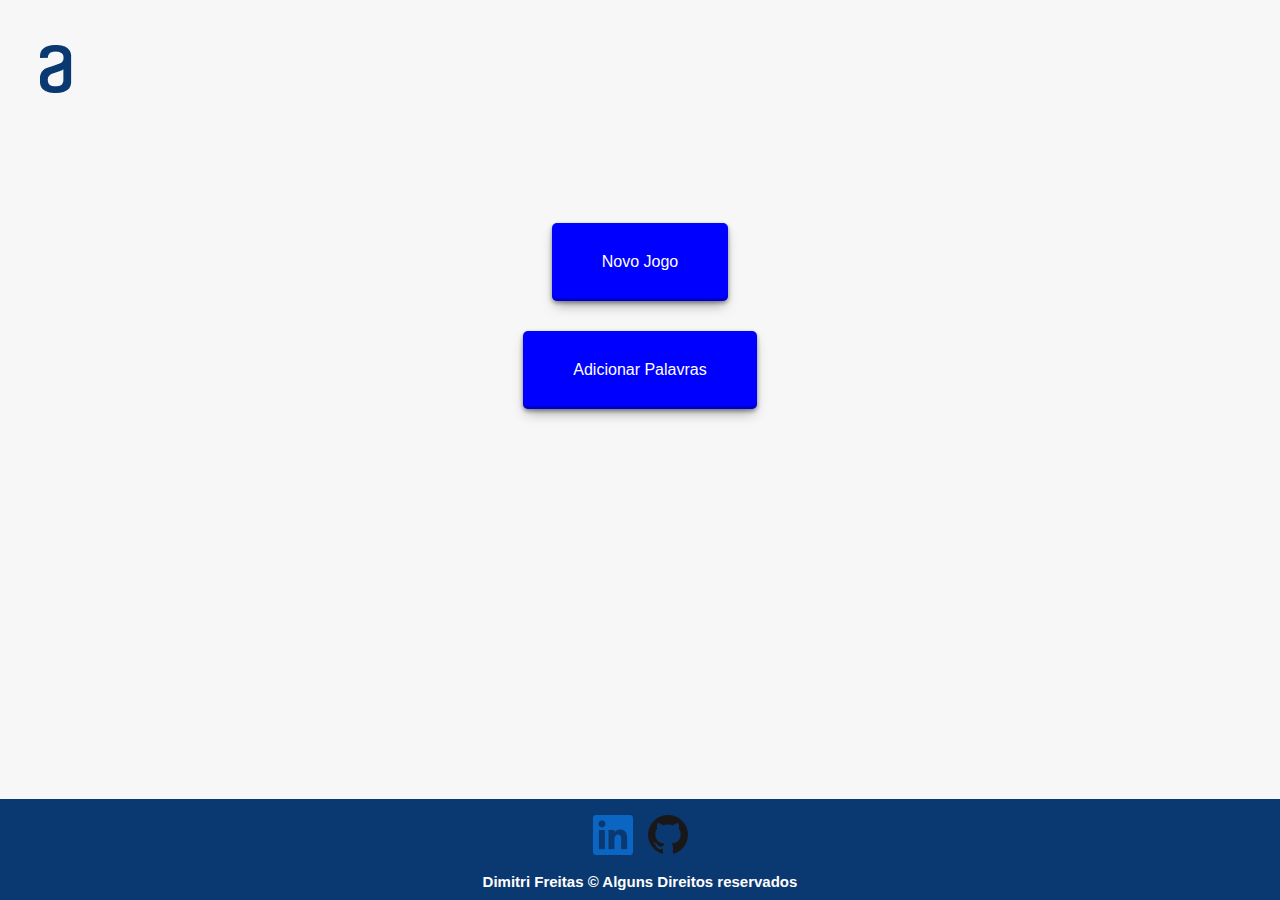
==== index.html @ 4dc50dac "Primeiro commit" ====
<!DOCTYPE html>
<html lang="pt-br">

<head>
  <meta charset="UTF-8">
  <meta http-equiv="X-UA-Compatible" content="IE=edge">
  <meta name="viewport" content="width=device-width, initial-scale=1.0">
  <title>Jogo da forca</title>
  <link rel="stylesheet" href="/css/style.css">
</head>

<body>
  <header class="header">
    <img src="img/logo.png" alt="">
  </header>

  <div class="menu">
    <a href="jogo.html">Novo Jogo</a>
    <a href="palavra.html">Adicionar Palavras</a>
  </div>
  <footer class="footer">
    <section>
      <a href="www.linkedin.com/in/dimitri13"><img src="img/linkedin.png" alt=""></a>
      <a href="https://github.com/Dimitri13Freitas"><img src="img/git.png" alt=""></a>
    </section>
    <p>Dimitri Freitas &copy; Alguns Direitos reservados</p>
  </footer>

  <script src="js/script.js"></script>
</body>

</html>
---- css/style.css ----
/*Geral*/
* {
  margin:0;
  padding:0;
  text-decoration: none;
}
body {
  font-family: Arial, Helvetica, sans-serif;
  background-color: #f7f7f7;
}

/*Header*/
.header {
  display: flex;
  padding:45px 0 40px 40px;
  align-items: flex-end;
  gap:50px;
}
.header a {
  display: inline;
  background-color: blue;
  color:white;
  padding:10px 20px;
  font-size:14px;
  border-radius:5px;
  box-shadow: rgba(0, 0, 0, 0.4) 0px 2px 4px, rgba(0, 0, 0, 0.3) 0px 7px 13px -3px, rgba(0, 0, 0, 0.2) 0px -3px 0px inset;
  transition: 0.3s;
}
.header a:hover {
  transform: translateY(2px);
  box-shadow: none;
}

/*Menu*/
.menu a {
  display: block;
  background-color: blue;
  color:white;
  padding:30px 50px;
  border-radius:5px;
  transition: 0.3s;
  box-shadow: rgba(0, 0, 0, 0.4) 0px 2px 4px, rgba(0, 0, 0, 0.3) 0px 7px 13px -3px, rgba(0, 0, 0, 0.2) 0px -3px 0px inset;
}
.menu a:hover {
  transform: translateY(2px);
  box-shadow: none;
}
.menu {
  margin-top:90px;
  display:flex;
  flex-direction: column;
  align-items: center;
  gap:30px;
}

/*Adicionar Palavra*/
.palavra {
  margin:65px auto;
  max-width: 900px;
}
.palavra input{
  margin-left:10px;
  max-width:225px;
  padding:5px 15px 5px 5px;
  color:#0a3871;
  border:none;
  font-size:24px;
  background-color:#f7f7f7;
  resize: none;
}
.palavra input::placeholder{
  font-size:24px;
  color:#0a3871;
  font-family: Arial, Helvetica, sans-serif;
}
.palavra button {
  margin:5px 0 10px 10px;
  padding:20px 65px;
  border:none;
  background-color: blue;
  color:white;
  border-radius:5px;
  font-size: 16px;
  box-shadow: rgba(0, 0, 0, 0.4) 0px 2px 4px, rgba(0, 0, 0, 0.3) 0px 7px 13px -3px, rgba(0, 0, 0, 0.2) 0px -3px 0px inset;
  transition: 0.3s;
}
.palavra button:hover {
  transform: translateY(2px);
  box-shadow: none;
}
.aviso {
  margin-top:70px;
  margin-left:10px;
  display: flex;
  gap:10px;
  align-items: center;
  color:#495057;
}

/*Footer*/
.footer {
  font-size: 15px;
	width: 100%;
	background-color: #0a3871;
	padding: 16px 0 10px 0;
	position: fixed;
	bottom: 0;
}
.footer p {
  text-align: center;
  color: white;
  margin-top:15px;
  font-weight: bold;
}
.footer section{
  margin-bottom:10px;
  display: flex;
  justify-content: center;
  gap:15px;
}
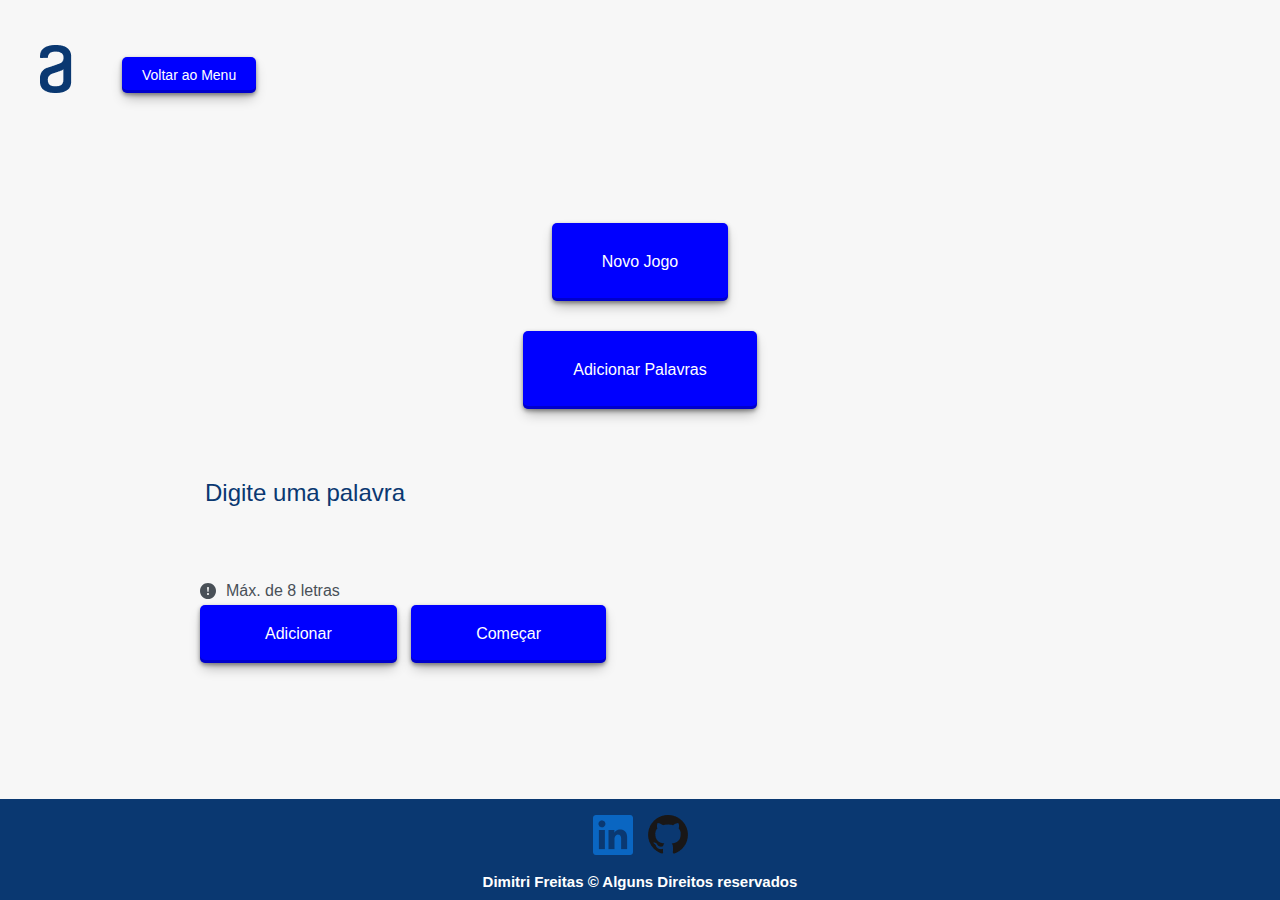
==== commit f3ddaea9: "codigo melhorado css" ====
--- a/index.html
+++ b/index.html
@@ -11,13 +11,32 @@
 
 <body>
   <header class="header">
-    <img src="img/logo.png" alt="">
+    <img src="img/logo.png" alt="logo">
+    <button>Voltar ao Menu</button>
   </header>
 
   <div class="menu">
-    <a href="jogo.html">Novo Jogo</a>
-    <a href="palavra.html">Adicionar Palavras</a>
+    <button>Novo Jogo</button>
+    <button>Adicionar Palavras</button>
   </div>
+
+
+  <div class="palavra">
+    <input name="adiciona" id="add" placeholder="Digite uma palavra"></input>
+    <div class="aviso">
+      <img src="img/alert.svg" alt="">
+      <p>Máx. de 8 letras</p>
+    </div>
+    <div class="btns">
+      <button onclick="adicionar()">Adicionar</button>
+      <button>Começar</button>
+    </div>
+  </div>
+
+  <div class="jogo">
+
+  </div>
+
   <footer class="footer">
     <section>
       <a href="www.linkedin.com/in/dimitri13"><img src="img/linkedin.png" alt=""></a>
--- a/css/style.css
+++ b/css/style.css
@@ -16,32 +16,30 @@
   align-items: flex-end;
   gap:50px;
 }
-.header a {
+.header button {
   display: inline;
-  background-color: blue;
-  color:white;
   padding:10px 20px;
   font-size:14px;
-  border-radius:5px;
-  box-shadow: rgba(0, 0, 0, 0.4) 0px 2px 4px, rgba(0, 0, 0, 0.3) 0px 7px 13px -3px, rgba(0, 0, 0, 0.2) 0px -3px 0px inset;
-  transition: 0.3s;
 }
-.header a:hover {
+.header button:hover {
   transform: translateY(2px);
   box-shadow: none;
 }
-
+button {
+  background-color: blue;
+  box-shadow: rgba(0, 0, 0, 0.4) 0px 2px 4px, rgba(0, 0, 0, 0.3) 0px 7px 13px -3px, rgba(0, 0, 0, 0.2) 0px -3px 0px inset;
+  border: none;
+  border-radius:5px;
+  font-size:16px;
+  transition: 0.3s;
+  color:white;
+}
 /*Menu*/
-.menu a {
+.menu button {
   display: block;
-  background-color: blue;
-  color:white;
   padding:30px 50px;
-  border-radius:5px;
-  transition: 0.3s;
-  box-shadow: rgba(0, 0, 0, 0.4) 0px 2px 4px, rgba(0, 0, 0, 0.3) 0px 7px 13px -3px, rgba(0, 0, 0, 0.2) 0px -3px 0px inset;
 }
-.menu a:hover {
+.menu button:hover {
   transform: translateY(2px);
   box-shadow: none;
 }
@@ -76,13 +74,6 @@
 .palavra button {
   margin:5px 0 10px 10px;
   padding:20px 65px;
-  border:none;
-  background-color: blue;
-  color:white;
-  border-radius:5px;
-  font-size: 16px;
-  box-shadow: rgba(0, 0, 0, 0.4) 0px 2px 4px, rgba(0, 0, 0, 0.3) 0px 7px 13px -3px, rgba(0, 0, 0, 0.2) 0px -3px 0px inset;
-  transition: 0.3s;
 }
 .palavra button:hover {
   transform: translateY(2px);
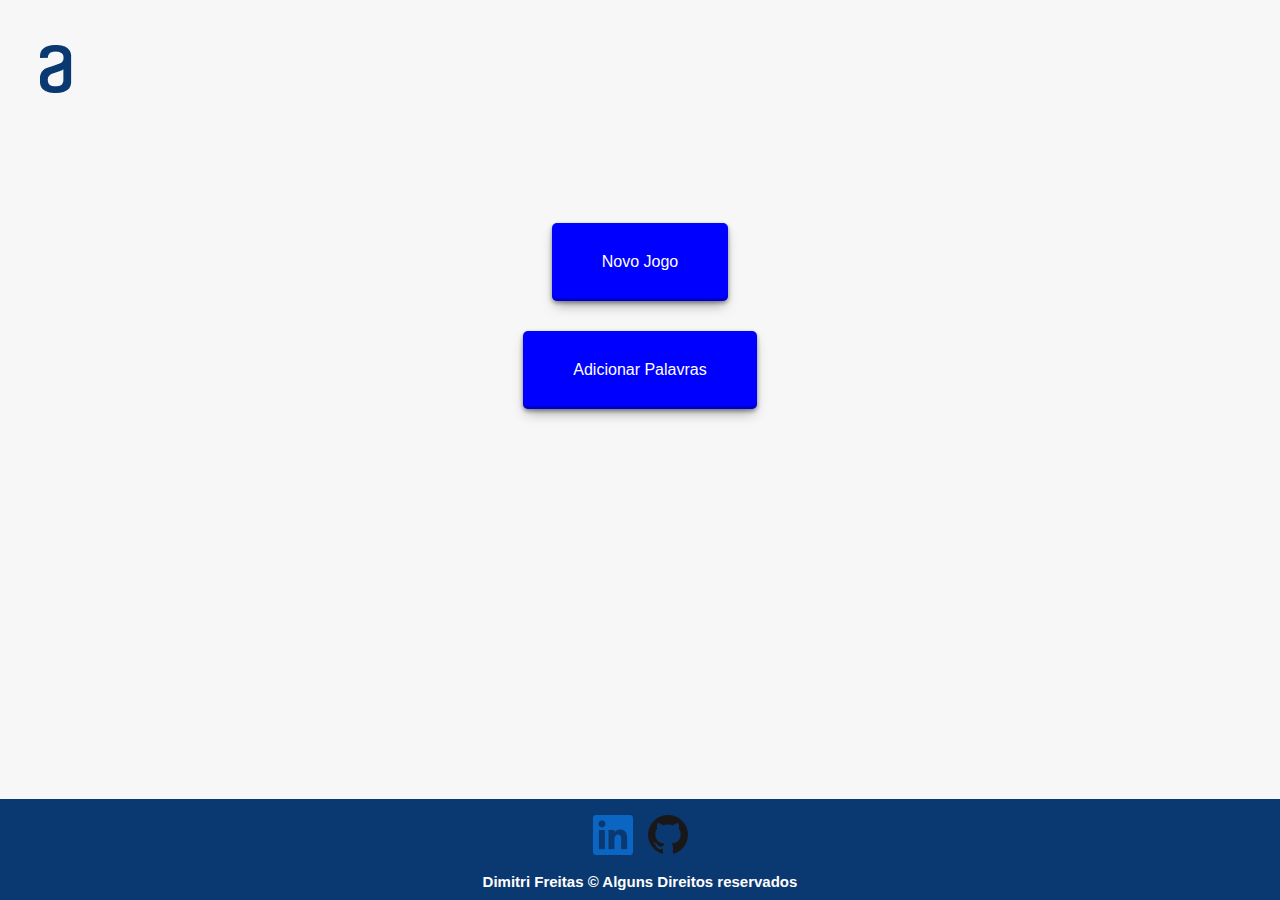
==== commit 316f9a5c: "apenas um html determinado" ====
--- a/index.html
+++ b/index.html
@@ -12,29 +12,42 @@
 <body>
   <header class="header">
     <img src="img/logo.png" alt="logo">
-    <button>Voltar ao Menu</button>
+    <button onclick="backToMenu()" class="escondido" id="voltarMenu">Voltar ao Menu</button>
   </header>
 
-  <div class="menu">
-    <button>Novo Jogo</button>
-    <button>Adicionar Palavras</button>
+  <div class="menu-content" id="menuId">
+    <div class="menu">
+      <button onclick="iniciaJogo()">Novo Jogo</button>
+      <button onclick="adicionar()">Adicionar Palavras</button>
+    </div>
   </div>
 
 
-  <div class="palavra">
+  <div class="palavra escondido" id="menuAdicionarPalavra">
     <input name="adiciona" id="add" placeholder="Digite uma palavra"></input>
     <div class="aviso">
       <img src="img/alert.svg" alt="">
       <p>Máx. de 8 letras</p>
     </div>
     <div class="btns">
-      <button onclick="adicionar()">Adicionar</button>
+      <button onclick="addPalavra()">Adicionar</button>
       <button>Começar</button>
     </div>
   </div>
 
   <div class="jogo">
+    <section class="forca">
+      <img class="selected" src="img/erro/forca.png" alt="start">
+      <img src="img/erro/forca01.png" alt="erro1">
+      <img src="img/erro/forca02.png" alt="erro2">
+      <img src="img/erro/forca03.png" alt="erro3">
+      <img src="img/erro/forca04.png" alt="erro4">
+      <img src="img/erro/forca05.png" alt="erro5">
+      <img src="img/erro/forca06.png" alt="erro6">
+    </section>
+    <div>
 
+    </div>
   </div>
 
   <footer class="footer">
--- a/css/style.css
+++ b/css/style.css
@@ -8,6 +8,24 @@
   font-family: Arial, Helvetica, sans-serif;
   background-color: #f7f7f7;
 }
+button {
+  background-color: blue;
+  box-shadow: rgba(0, 0, 0, 0.4) 0px 2px 4px, rgba(0, 0, 0, 0.3) 0px 7px 13px -3px, rgba(0, 0, 0, 0.2) 0px -3px 0px inset;
+  border: none;
+  border-radius:5px;
+  font-size:16px;
+  transition: 0.3s;
+  color:white;
+}
+
+/*Início*/
+.jogo {
+  display: none;
+}
+
+.escondido {
+  display:none;
+}
 
 /*Header*/
 .header {
@@ -17,7 +35,6 @@
   gap:50px;
 }
 .header button {
-  display: inline;
   padding:10px 20px;
   font-size:14px;
 }
@@ -25,18 +42,9 @@
   transform: translateY(2px);
   box-shadow: none;
 }
-button {
-  background-color: blue;
-  box-shadow: rgba(0, 0, 0, 0.4) 0px 2px 4px, rgba(0, 0, 0, 0.3) 0px 7px 13px -3px, rgba(0, 0, 0, 0.2) 0px -3px 0px inset;
-  border: none;
-  border-radius:5px;
-  font-size:16px;
-  transition: 0.3s;
-  color:white;
-}
+
 /*Menu*/
 .menu button {
-  display: block;
   padding:30px 50px;
 }
 .menu button:hover {
@@ -109,3 +117,11 @@
   justify-content: center;
   gap:15px;
 }
+
+/*Jogo*/
+.forca img {
+  display: none;
+}
+div section .selected {
+  display: block;
+}
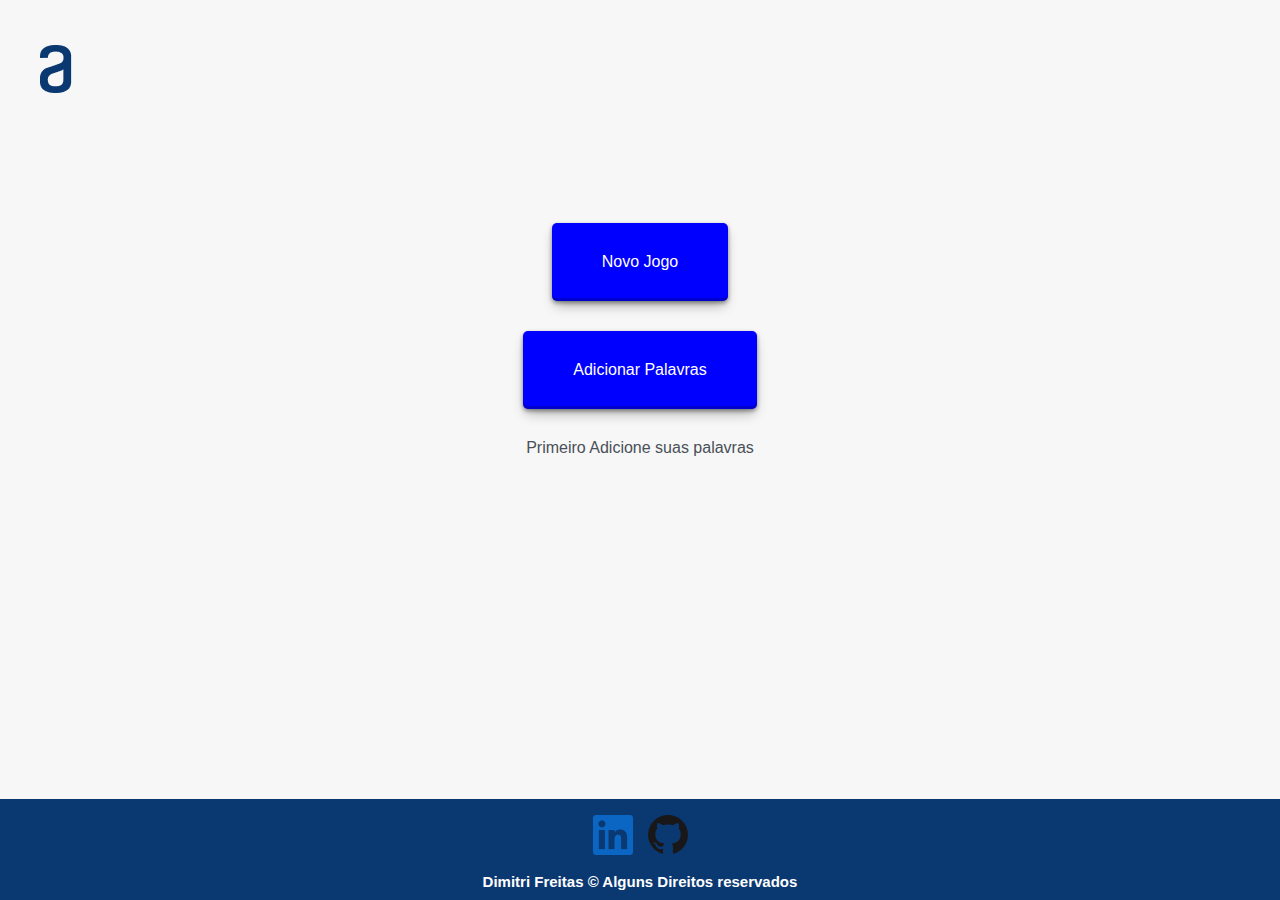
==== commit 20bb054b: "jogo pratimente finalizado a resolver problema do jogo não finalizar definitivamente, mas de resto e" ====
--- a/index.html
+++ b/index.html
@@ -19,41 +19,49 @@
     <div class="menu">
       <button onclick="iniciaJogo()">Novo Jogo</button>
       <button onclick="adicionar()">Adicionar Palavras</button>
+      <p>Primeiro Adicione suas palavras</p>
     </div>
   </div>
 
 
   <div class="palavra escondido" id="menuAdicionarPalavra">
-    <input name="adiciona" id="add" placeholder="Digite uma palavra"></input>
+    <p class="msgAdicionado escondido">✓ Adicionado</p>
+    <input id="add" placeholder="Digite uma palavra">
     <div class="aviso">
       <img src="img/alert.svg" alt="">
       <p>Máx. de 8 letras</p>
     </div>
     <div class="btns">
       <button onclick="addPalavra()">Adicionar</button>
-      <button>Começar</button>
+      <button onclick="iniciaJogo()">Começar</button>
     </div>
   </div>
 
-  <div class="jogo">
-    <section class="forca">
-      <img class="selected" src="img/erro/forca.png" alt="start">
-      <img src="img/erro/forca01.png" alt="erro1">
-      <img src="img/erro/forca02.png" alt="erro2">
-      <img src="img/erro/forca03.png" alt="erro3">
-      <img src="img/erro/forca04.png" alt="erro4">
-      <img src="img/erro/forca05.png" alt="erro5">
-      <img src="img/erro/forca06.png" alt="erro6">
-    </section>
-    <div>
+  <div class="jogo escondido" id="jogoId">
+    <div class="jogo-content">
+      <div class="forca">
+        <img class="selected" src="img/erro/forca.png" alt="start">
+        <img class="" src="img/erro/forca01.png" alt="erro1">
+        <img class="" src="img/erro/forca02.png" alt="erro2">
+        <img class="" src="img/erro/forca03.png" alt="erro3">
+        <img class="" src="img/erro/forca04.png" alt="erro4">
+        <img class="" src="img/erro/forca05.png" alt="erro5">
+        <img class="" src="img/erro/forca06.png" alt="erro6">
+      </div>
+      <div class="erros">
+        <h3>Letras erradas</h3>
+        <span class="erroSpan"></span>
+      </div>
+    </div>
+    <div class="palavraSecreta">
 
     </div>
   </div>
 
   <footer class="footer">
     <section>
-      <a href="www.linkedin.com/in/dimitri13"><img src="img/linkedin.png" alt=""></a>
-      <a href="https://github.com/Dimitri13Freitas"><img src="img/git.png" alt=""></a>
+      <a href="www.linkedin.com/in/dimitri13"><img src="img/linkedin.png" alt="linkedin"></a>
+      <a href="https://github.com/Dimitri13Freitas"><img src="img/git.png" alt="Git-Hub"></a>
     </section>
     <p>Dimitri Freitas &copy; Alguns Direitos reservados</p>
   </footer>
--- a/css/style.css
+++ b/css/style.css
@@ -8,6 +8,10 @@
   font-family: Arial, Helvetica, sans-serif;
   background-color: #f7f7f7;
 }
+span {
+  margin:0 2px;
+  max-width: 1ch;
+}
 button {
   background-color: blue;
   box-shadow: rgba(0, 0, 0, 0.4) 0px 2px 4px, rgba(0, 0, 0, 0.3) 0px 7px 13px -3px, rgba(0, 0, 0, 0.2) 0px -3px 0px inset;
@@ -17,12 +21,6 @@
   transition: 0.3s;
   color:white;
 }
-
-/*Início*/
-.jogo {
-  display: none;
-}
-
 .escondido {
   display:none;
 }
@@ -57,12 +55,14 @@
   flex-direction: column;
   align-items: center;
   gap:30px;
+  color:#495057;
 }
 
 /*Adicionar Palavra*/
 .palavra {
   margin:65px auto;
   max-width: 900px;
+  transition:0.5s;
 }
 .palavra input{
   margin-left:10px;
@@ -106,8 +106,8 @@
 	bottom: 0;
 }
 .footer p {
+  color: white;
   text-align: center;
-  color: white;
   margin-top:15px;
   font-weight: bold;
 }
@@ -119,9 +119,36 @@
 }
 
 /*Jogo*/
+.jogo-content {
+  display:flex;
+  justify-content: center;
+  gap: 50px;
+  flex-wrap: wrap-reverse;
+  color:#0a3871;
+}
 .forca img {
   display: none;
 }
-div section .selected {
+.forca .selected {
   display: block;
 }
+span {
+  color:#0a3871;
+  font-size:20px;
+  text-transform: uppercase;
+  margin:0;
+}
+.palavraSecreta  {
+  text-align: center;
+  color:#0a3871;
+}
+.palavraSecreta span {
+  margin:0 2px;
+  font-size: 38px;
+}
+.msgAdicionado {
+  color:green;
+  position:absolute;
+  top:175px;
+  font-weight: bold;
+}